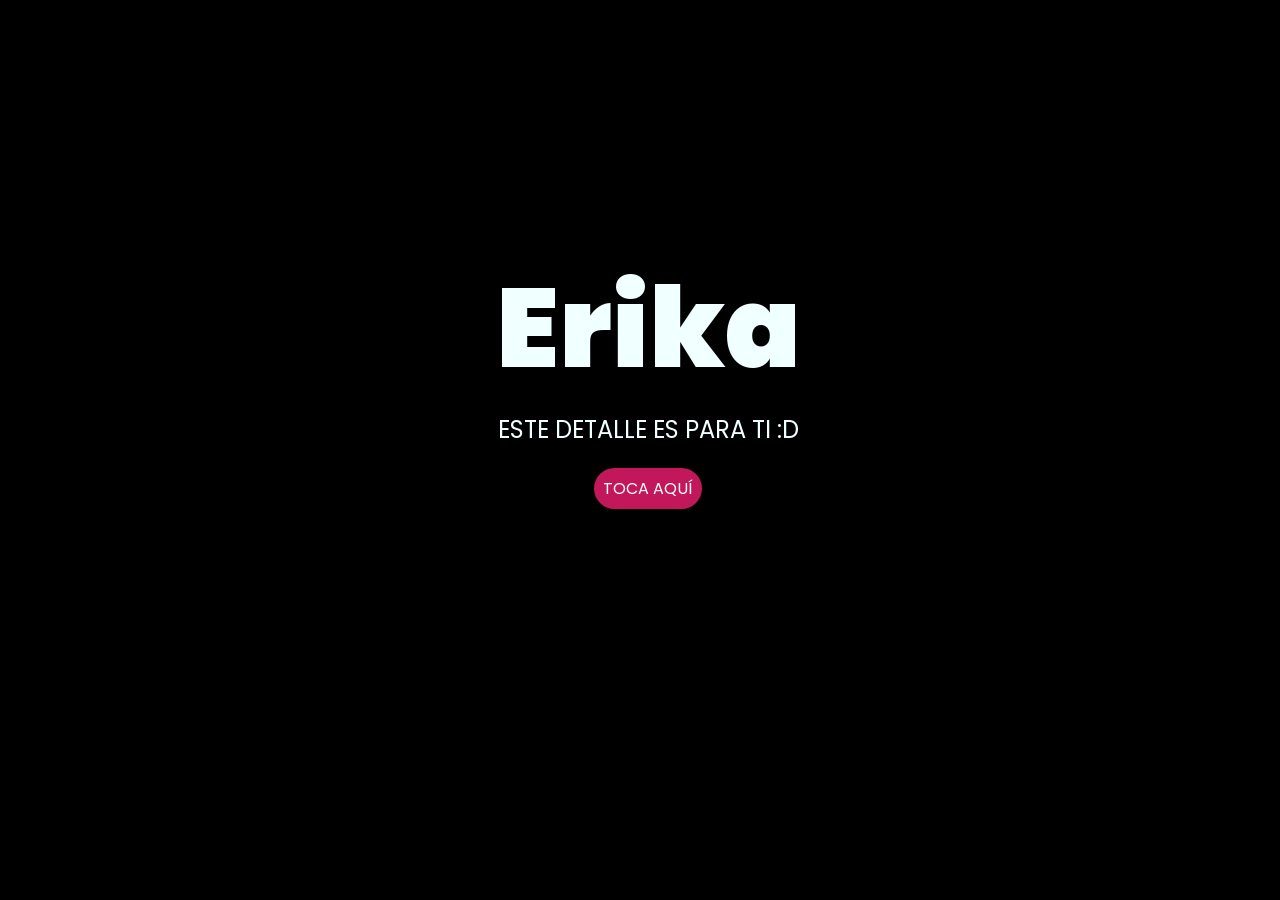
==== index.html @ 7372bcd1 "Casi final Falta la cancion" ====
<!DOCTYPE html>
<html lang="es">

<head>
    <meta charset="UTF-8">
    <meta http-equiv="X-UA-Compatible" content="IE=edge">
    <meta name="viewport" content="width=device-width, initial-scale=1.0">
    <link rel="stylesheet" href="css/style.css">
    <link rel="icon" href="img/flowers.png" type="image/x-icon">
    <title>°-°</title>
</head>

<body>
    <div class="greetings">
        <span>Erika</span>
    </div>
    <div class="description">
        <span>ESTE DETALLE ES PARA TI :D</span>
    </div>
    <div class="button">
        <button class="botones">
            <a href="flower.html" style="color: #fff;">TOCA AQUÍ</a>
        </button>
    </div>

</body>

</html>
---- css/style.css ----
@import url('https://fonts.googleapis.com/css2?family=Poppins:ital,wght@0,500;1,900&display=swap');
*{
    font-family: 'Poppins',cursive;
}
body{
    color: azure;
    width: 100%;
    height: 82vh;
    display: flex;
    flex-direction: column;
    align-items: center;
    justify-content: center;
    background-color: black;
    /* padding-top: -30; */
}

.botones{
    padding: 9px;
    border-radius: 80px;
    background-color: transparent;
    border: none;
}

.botones a{
    background-color: #c2185b;
    padding: 9px;
    border-radius: 80px;
    -webkit-border-radius: 80px;
    -moz-border-radius: 80px;
    -ms-border-radius: 80px;
    -o-border-radius: 80px;

}

.botones a:focus{
    background-color: #A47DAB;
}

.greetings{
    font-size: 7rem;
    font-weight: 900;
}
.greetings > span{
    animation: glow 2.5s ease-in-out infinite;
}
@keyframes glow{
    0%, 100%{
        color: #fff;
        text-shadow: 0 0 12px #ff5fa2, 0 0 50px #ff5fa2, 0 0 100px #ff2f7d;
    }
    10%, 90%{
        color: #111;
        text-shadow: none;
    }
}
.greetings > span:nth-child(2){
    animation-delay: .2s ;
}
.greetings > span:nth-child(3){
    animation-delay: .4s ;
}
.greetings > span:nth-child(4){
    animation-delay: .6s;
}
.greetings > span:nth-child(5){
    animation-delay: .8s;
}
.greetings > span:nth-child(6){
    animation-delay: 1s;
}

.description{
    font-size: 1.5rem;
    margin-bottom: 20px;
}

.button a{
    text-decoration: none;
    font-size: 1rem;
    color: #111;
}

@media screen and (max-width:574px){
    .greetings{
        display: block;
        font-size: 4rem;
        font-weight: 800;
        text-align: center;
    }
    .description{
        font-size: 1.2rem;
        text-align: center;
        padding: 0 16px;
    }
    
    .button a{
        font-size: 1rem;
    }
}
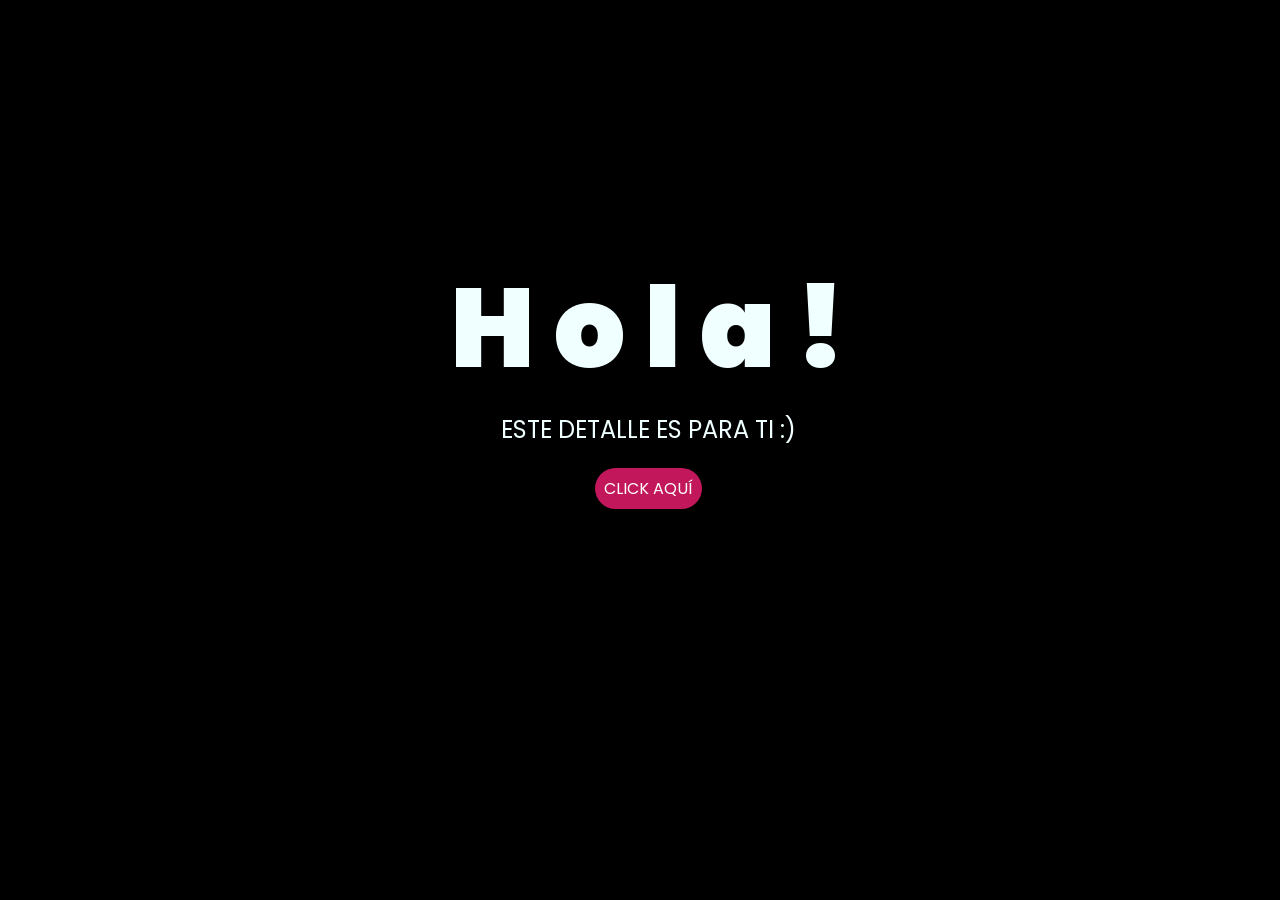
==== commit 71921116: "optimizacion" ====
--- a/index.html
+++ b/index.html
@@ -7,19 +7,23 @@
     <meta name="viewport" content="width=device-width, initial-scale=1.0">
     <link rel="stylesheet" href="css/style.css">
     <link rel="icon" href="img/flowers.png" type="image/x-icon">
-    <title>°-°</title>
+    <title>Flores</title>
 </head>
 
 <body>
     <div class="greetings">
-        <span>Erika</span>
+        <span>H</span>
+        <span>o</span>
+        <span>l</span>
+        <span>a</span>
+        <span>!</span>
     </div>
     <div class="description">
-        <span>ESTE DETALLE ES PARA TI :D</span>
+        <span>ESTE DETALLE ES PARA TI :)</span>
     </div>
     <div class="button">
         <button class="botones">
-            <a href="flower.html" style="color: #fff;">TOCA AQUÍ</a>
+            <a href="flower.html" style="color: #fff;">CLICK AQUÍ</a>
         </button>
     </div>
 
--- a/css/style.css
+++ b/css/style.css
@@ -33,7 +33,7 @@
 }
 
 .botones a:focus{
-    background-color: #A47DAB;
+    background-color: #ff5fa2;
 }
 
 .greetings{
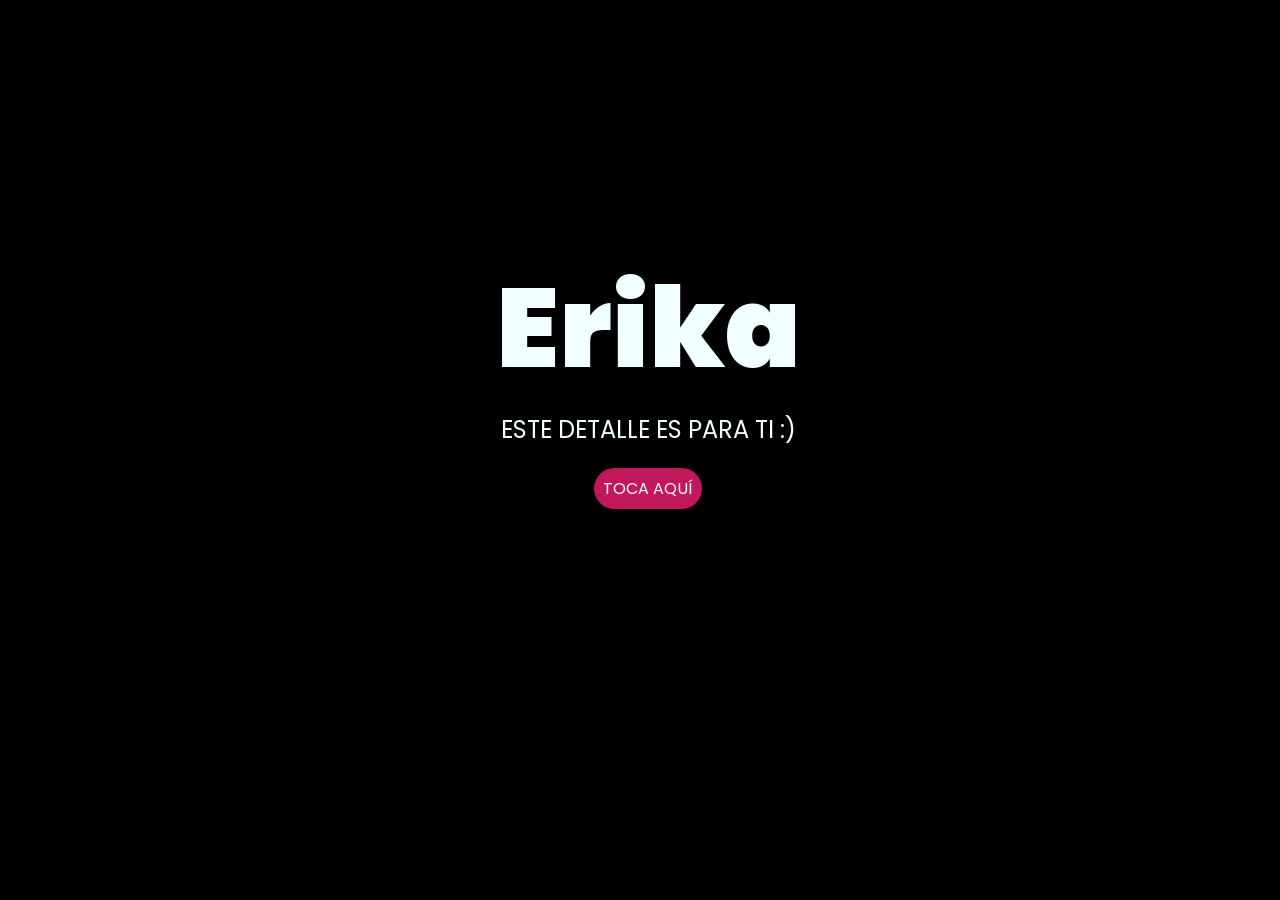
==== commit ac1d6b9a: "Add files via upload" ====
--- a/index.html
+++ b/index.html
@@ -12,18 +12,14 @@
 
 <body>
     <div class="greetings">
-        <span>H</span>
-        <span>o</span>
-        <span>l</span>
-        <span>a</span>
-        <span>!</span>
+        <span>Erika</span>
     </div>
     <div class="description">
         <span>ESTE DETALLE ES PARA TI :)</span>
     </div>
     <div class="button">
         <button class="botones">
-            <a href="flower.html" style="color: #fff;">CLICK AQUÍ</a>
+            <a href="flower.html" style="color: #fff;">TOCA AQUÍ</a>
         </button>
     </div>
 
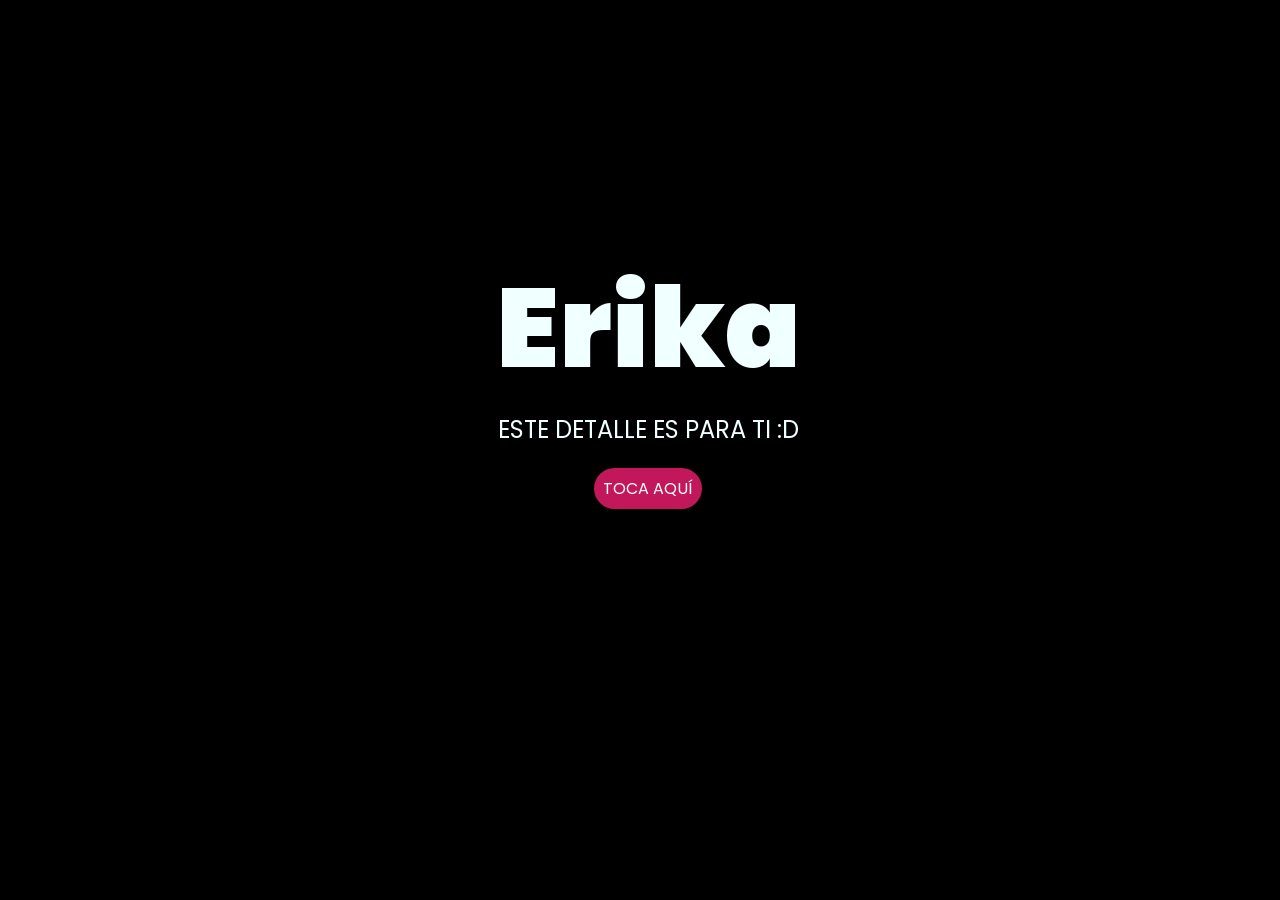
==== commit ae43210a: "Update index.html" ====
--- a/index.html
+++ b/index.html
@@ -15,7 +15,7 @@
         <span>Erika</span>
     </div>
     <div class="description">
-        <span>ESTE DETALLE ES PARA TI :)</span>
+        <span>ESTE DETALLE ES PARA TI :D</span>
     </div>
     <div class="button">
         <button class="botones">
